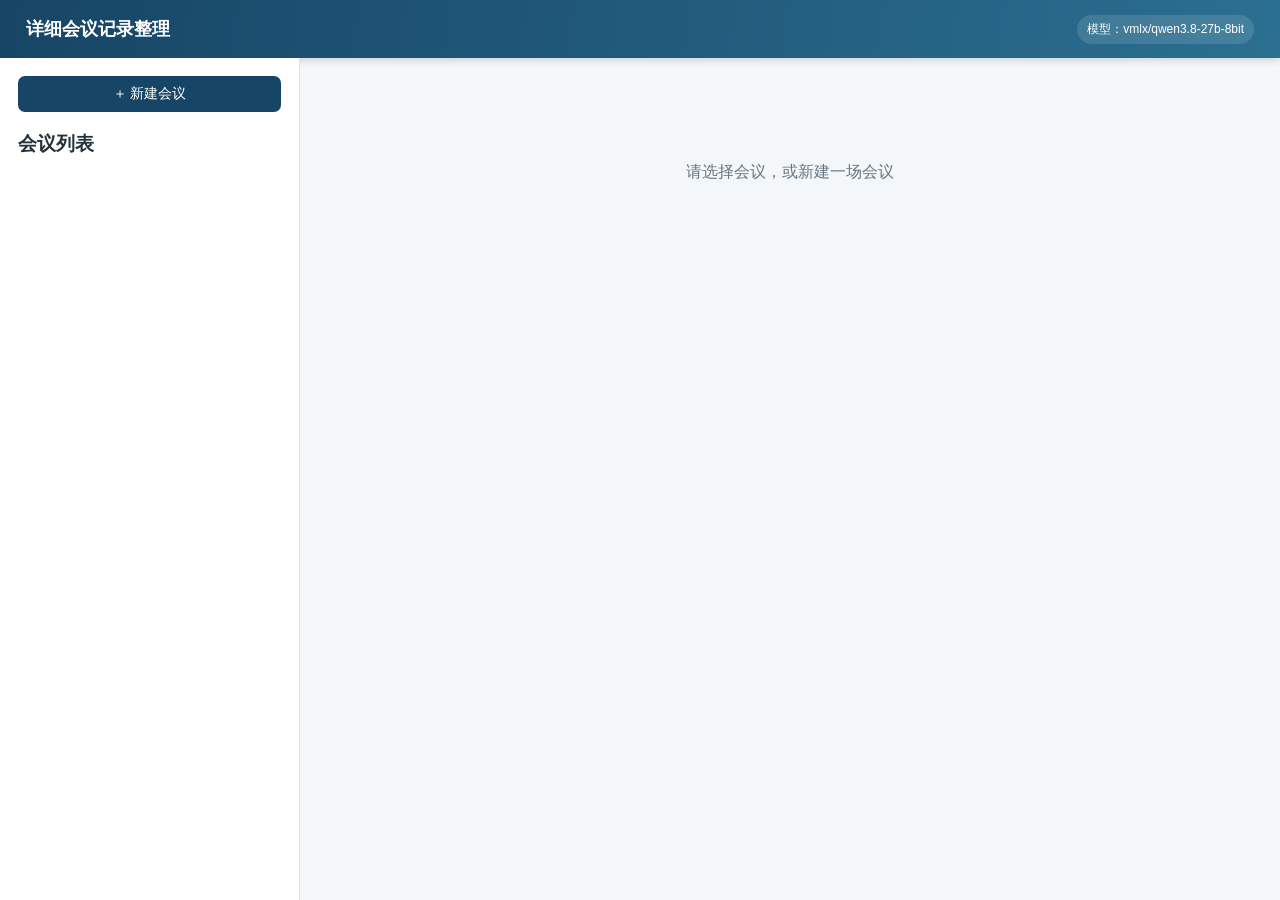
==== meeting-minutes/app/static/index.html @ 68f677d8 "Add detailed meeting records workflow" ====
<!DOCTYPE html>
<html lang="zh-CN">
<head>
<meta charset="utf-8">
<meta name="viewport" content="width=device-width,initial-scale=1">
<title>详细会议记录整理</title>
<style>
:root{--blue:#174565;--mid:#2b6f91;--pale:#eaf3f7;--ink:#23313b;--muted:#667784;--line:#dbe3e8;--bg:#f4f7f9;--ok:#24734a;--warn:#9a6a00;--bad:#b33b3b}
*{box-sizing:border-box}body{margin:0;font-family:-apple-system,BlinkMacSystemFont,"PingFang SC","Microsoft YaHei",sans-serif;background:var(--bg);color:var(--ink)}
header{height:58px;background:linear-gradient(100deg,var(--blue),var(--mid));color:white;display:flex;align-items:center;justify-content:space-between;padding:0 26px;box-shadow:0 2px 8px #17354a33}
header h1{font-size:18px;margin:0}.model{font-size:12px;background:#ffffff1f;padding:6px 10px;border-radius:20px}.layout{display:grid;grid-template-columns:300px 1fr;min-height:calc(100vh - 58px)}
aside{background:#fff;border-right:1px solid var(--line);padding:18px;overflow:auto}.main{padding:24px;max-width:1180px;width:100%;margin:0 auto}.primary,.secondary,.danger,.tiny{border:0;border-radius:7px;padding:9px 15px;font-size:14px;cursor:pointer}.primary{background:var(--blue);color:#fff}.secondary{background:white;color:var(--blue);border:1px solid var(--mid)}.danger{background:white;color:var(--bad);border:1px solid #e4b6b6}.tiny{padding:4px 8px;font-size:12px;background:white;color:var(--mid);border:1px solid var(--line)}button:disabled{opacity:.45;cursor:not-allowed}.wide{width:100%}
.meeting{border:1px solid var(--line);padding:11px;margin:8px 0;border-radius:9px;cursor:pointer}.meeting.active{border-color:var(--mid);background:var(--pale)}.meeting-title{font-size:14px;font-weight:650}.meta,.hint{font-size:12px;color:var(--muted);line-height:1.6}.badge{display:inline-block;padding:2px 7px;border-radius:12px;background:#edf1f4;font-size:11px;margin:4px 3px 0 0}.badge.done{background:#e0f2e8;color:var(--ok)}.badge.processing,.badge.waiting{background:#fff2d3;color:var(--warn)}.badge.failed{background:#fde7e7;color:var(--bad)}
.card{background:#fff;border:1px solid var(--line);border-radius:12px;padding:20px;margin-bottom:16px;box-shadow:0 2px 7px #20303a0a}.card h2{margin:0 0 14px;color:var(--blue);font-size:17px}.card h3{margin:0 0 10px;font-size:15px}.grid2{display:grid;grid-template-columns:1fr 1fr;gap:12px}.row{display:flex;gap:9px;align-items:center;flex-wrap:wrap}.between{justify-content:space-between}.spaced{margin-top:12px}label{display:block;color:var(--muted);font-size:13px;margin:9px 0 4px}input,textarea{width:100%;border:1px solid var(--line);border-radius:7px;padding:9px 10px;font:inherit;font-size:14px}textarea{resize:vertical}.required{color:var(--bad)}
.source{display:grid;grid-template-columns:34px 1fr auto;gap:10px;align-items:start;padding:11px 0;border-top:1px solid #edf0f2}.source:first-of-type{border-top:0}.source-icon{width:30px;height:30px;border-radius:7px;background:var(--pale);display:flex;align-items:center;justify-content:center}.source-name{font-size:14px;font-weight:600}.pair{display:flex;gap:6px;margin-top:6px}.pair input{max-width:180px;padding:5px 7px;font-size:12px}.source-actions{display:flex;gap:5px}
.job{border-left:4px solid var(--mid);background:var(--pale);padding:12px;border-radius:6px}.progress{height:7px;background:#d9e5eb;border-radius:8px;overflow:hidden;margin-top:8px}.progress span{display:block;height:100%;background:var(--mid)}
.section{border:1px solid var(--line);border-radius:9px;margin:11px 0;overflow:hidden}.section-head{display:flex;justify-content:space-between;align-items:center;background:#f7fafb;padding:10px 13px}.section-head strong{color:var(--blue)}.section-body{padding:13px;line-height:1.72;font-size:14px}.section-body p{margin:6px 0}.section-body ul,.section-body ol{margin:6px 0 6px 23px}.section-body table{width:100%;border-collapse:collapse;margin:10px 0;font-size:13px}.section-body th{background:var(--blue);color:white}.section-body th,.section-body td{border:1px solid #aebbc3;padding:7px;text-align:left;vertical-align:top}.section-body tr:nth-child(even) td{background:#f2f5f7}.refs{font-size:12px;color:var(--muted);margin-top:8px}.empty{text-align:center;color:var(--muted);padding:80px 10px}.revision{padding:7px 0;border-top:1px solid #edf0f2;font-size:13px}.error{color:var(--bad)}.hidden{display:none!important}
@media(max-width:800px){.layout{grid-template-columns:1fr}aside{border-right:0;border-bottom:1px solid var(--line)}.main{padding:14px}.grid2{grid-template-columns:1fr}}
</style>
</head>
<body>
<header><h1>详细会议记录整理</h1><div class="model" id="model-state">模型：vmlx/qwen3.8-27b-8bit</div></header>
<div class="layout"><aside><button class="primary wide" onclick="showCreate()">＋ 新建会议</button><h3>会议列表</h3><div id="meeting-list"></div></aside><main class="main" id="main"><div class="empty">请选择会议，或新建一场会议</div></main></div>
<script>
let currentId=null,pollTimer=null,currentRecord=null;
const $=s=>document.querySelector(s);const esc=s=>String(s??"").replace(/[&<>"']/g,c=>({"&":"&amp;","<":"&lt;",">":"&gt;",'"':"&quot;","'":"&#39;"}[c]));
async function api(path,opts={}){opts.headers={...(opts.headers||{})};if(opts.method&&opts.method!=="GET")opts.headers["X-Meeting-Minutes-Action"]="confirm";const r=await fetch(path,opts);if(!r.ok){let m=r.statusText;try{m=(await r.json()).detail||m}catch{}throw new Error(m)}return r.status===204?null:r.json()}
function badge(s){return `<span class="badge ${esc(s)}">${esc({pending:"待整理",queued:"排队中",waiting:"等待模型",processing:"处理中",running:"处理中",done:"已完成",failed:"失败"}[s]||s)}</span>`}
async function loadList(){const list=await api("/api/meetings");$("#meeting-list").innerHTML=list.map(m=>`<div class="meeting ${m.id===currentId?"active":""}" onclick="selectMeeting(${m.id})"><div class="meeting-title">${esc(m.title)}</div><div class="meta">${esc(m.meeting_date||"日期未填")}</div><div>${m.audio_count?`<span class="badge">录音 ${m.audio_count}</span>`:""}${m.transcript_count?`<span class="badge">识别稿 ${m.transcript_count}</span>`:""}${m.minutes_status!=="pending"?badge(m.minutes_status):""}</div></div>`).join("")||'<div class="hint">暂无会议</div>'}
async function modelStatus(){try{const s=await api("/api/system/model");$("#model-state").textContent=`模型：${s.model_id} · ${{ready:"就绪",busy:"繁忙",unavailable:"不可用"}[s.status]||s.status}`}catch{}}
function stopPoll(){if(pollTimer){clearInterval(pollTimer);pollTimer=null}}
function showCreate(){stopPoll();currentId=null;loadList();$("#main").innerHTML=`<div class="card"><h2>新建会议</h2><label>会议标题 <span class="required">*</span></label><input id="c-title" placeholder="例如：项目需求澄清会"><div class="grid2"><div><label>会议日期 <span class="required">*</span></label><input type="date" id="c-date"></div><div><label>会议背景</label><input id="c-bg" placeholder="可选"></div></div><label>主要参会人员（每行：姓名｜角色）</label><textarea id="c-people" rows="4" placeholder="张三｜项目负责人"></textarea><div class="spaced"><button class="primary" onclick="createMeeting()">创建并添加资料</button></div></div>`}
async function createMeeting(){const title=$("#c-title").value.trim(),date=$("#c-date").value;if(!title||!date)return alert("请填写会议标题和会议日期");const attendees=$("#c-people").value.split("\n").map(x=>x.split(/[｜|]/)).filter(x=>x[0]?.trim()).map(x=>({name:x[0].trim(),role:(x[1]||"").trim()}));const r=await api("/api/meetings",{method:"POST",headers:{"Content-Type":"application/json"},body:JSON.stringify({title,meeting_date:date,background:$("#c-bg").value,attendees})});await selectMeeting(r.id)}
async function selectMeeting(id){stopPoll();currentId=id;currentRecord=null;const [m,revisions]=await Promise.all([api(`/api/meetings/${id}`),api(`/api/meetings/${id}/records/revisions`)]);await loadList();renderMeeting(m,revisions);if(m.job&&["queued","waiting","running"].includes(m.job.status))startPoll()}
function renderMeeting(m,revisions){const sources=m.sources||[];$("#main").innerHTML=`
<div class="card"><div class="row between"><div><h2>${esc(m.title)}</h2><div class="meta">会议日期：${esc(m.meeting_date||"未填写")}　修订版：${m.current_revision||0}</div></div><button class="danger" onclick="deleteMeeting()">删除会议</button></div><div class="grid2"><div><label>会议标题</label><input id="m-title" value="${esc(m.title)}"></div><div><label>会议日期 <span class="required">*</span></label><input type="date" id="m-date" value="${esc(m.meeting_date)}"></div></div><label>会议背景</label><textarea id="m-bg" rows="2">${esc(m.background||"")}</textarea><button class="secondary spaced" onclick="saveMeeting()">保存会议信息</button></div>
<div class="card"><h2>会议资料</h2><div class="hint">可一次选择多份录音、TXT 或 DOCX。识别稿为文字权威；“配对标识”相同的录音仅辅助时间轴和说话人。</div><input class="spaced" id="source-files" type="file" multiple accept="audio/*,.txt,.text,.docx"><div class="row spaced"><input id="new-pair" style="max-width:180px" placeholder="配对标识（可选）"><button class="primary" onclick="uploadFiles()">上传所选文件</button></div><label>或粘贴识别稿</label><textarea id="paste-text" rows="4" placeholder="粘贴会议录音识别文字"></textarea><div class="row spaced"><input id="paste-pair" style="max-width:180px" placeholder="配对标识（可选）"><button class="secondary" onclick="savePaste()">保存粘贴文字</button></div><div id="source-list" class="spaced">${renderSources(sources)}</div></div>
<div class="card"><h2>整理任务</h2><div id="job-panel">${renderJob(m.job)}</div><div class="row spaced"><button class="primary" id="organize-btn" onclick="organize()" ${(!m.meeting_date||!sources.length)?"disabled":""}>整理详细会议记录</button>${!m.meeting_date?'<span class="hint">需先填写会议日期</span>':!sources.length?'<span class="hint">需先添加会议资料</span>':''}</div></div>
<div class="card"><div class="row between"><h2>详细会议记录</h2><div id="record-actions"></div></div><div id="record-view"><div class="hint">${m.current_revision?"正在加载记录…":"完成整理后在此查看并分节编辑"}</div></div></div>
<div class="card"><h2>修订历史</h2><div id="revision-list">${renderRevisions(revisions,m.id)}</div></div>`;
if(m.current_revision)loadRecord();}
function renderSources(sources){return sources.map((s,i)=>`<div class="source"><div class="source-icon">${s.source_type==="audio"?"🎙":"📄"}</div><div><div class="source-name">${esc(s.original_name)} ${s.generated?'<span class="badge">FunASR生成</span>':''}</div><div class="meta">顺序 ${i+1} · ${s.source_type==="audio"?"录音":"识别稿"} · ${esc(s.processing_status||"ready")}</div><div class="pair"><input id="pair-${s.id}" value="${esc(s.pair_key||"")}" placeholder="配对标识"><button class="tiny" onclick="savePair(${s.id})">保存配对</button></div></div><div class="source-actions"><button class="tiny" ${i===0?"disabled":""} onclick="moveSource(${s.id},-1)">↑</button><button class="tiny" ${i===sources.length-1?"disabled":""} onclick="moveSource(${s.id},1)">↓</button><button class="tiny" onclick="deleteSource(${s.id})">删除</button></div></div>`).join("")||'<div class="hint">尚未添加资料</div>'}
function renderJob(j){if(!j)return '<div class="hint">尚未开始整理</div>';const active=["queued","waiting","running"].includes(j.status);return `<div class="${active?"job":""}">${badge(j.status)} <span>${esc(j.stage||"")}</span>${j.error?`<div class="error">${esc(j.error)}</div>`:""}${active?`<div class="progress"><span style="width:${Number(j.progress)||1}%"></span></div>`:""}</div>`}
function renderRevisions(list,id){return list.map(r=>`<div class="revision"><b>r${r.revision}</b> · ${esc(r.editor_kind==="user"?"人工修订":"模型生成")} · ${esc(r.created_at)}　<a href="/api/meetings/${id}/records/${r.revision}/docx">下载 Word</a>　<button class="tiny" onclick="loadRecord(${r.revision})">查看</button></div>`).join("")||'<div class="hint">暂无修订</div>'}
async function saveMeeting(){const title=$("#m-title").value.trim(),date=$("#m-date").value;if(!title||!date)return alert("会议标题和会议日期不能为空");await api(`/api/meetings/${currentId}`,{method:"PATCH",headers:{"Content-Type":"application/json"},body:JSON.stringify({title,meeting_date:date,background:$("#m-bg").value})});await selectMeeting(currentId)}
async function uploadFiles(){const files=[...$("#source-files").files];if(!files.length)return alert("请选择文件");for(const file of files){const fd=new FormData();fd.append("file",file);fd.append("pair_key",$("#new-pair").value.trim());await api(`/api/meetings/${currentId}/sources`,{method:"POST",body:fd})}await selectMeeting(currentId)}
async function savePaste(){const text=$("#paste-text").value.trim();if(!text)return alert("请粘贴识别稿");const fd=new FormData();fd.append("text",text);fd.append("pair_key",$("#paste-pair").value.trim());fd.append("source_name","粘贴识别稿.txt");await api(`/api/meetings/${currentId}/sources`,{method:"POST",body:fd});await selectMeeting(currentId)}
async function savePair(id){await api(`/api/meetings/${currentId}/sources/${id}/pair`,{method:"PUT",headers:{"Content-Type":"application/json"},body:JSON.stringify({pair_key:$(`#pair-${id}`).value})});await selectMeeting(currentId)}
async function moveSource(id,delta){const list=await api(`/api/meetings/${currentId}/sources`),i=list.findIndex(x=>x.id===id),j=i+delta;if(j<0||j>=list.length)return;[list[i],list[j]]=[list[j],list[i]];await api(`/api/meetings/${currentId}/sources/order`,{method:"PUT",headers:{"Content-Type":"application/json"},body:JSON.stringify({source_ids:list.map(x=>x.id)})});await selectMeeting(currentId)}
async function deleteSource(id){if(!confirm("删除该来源文件？"))return;await api(`/api/meetings/${currentId}/sources/${id}`,{method:"DELETE"});await selectMeeting(currentId)}
async function deleteMeeting(){if(!confirm("删除这场会议及其全部来源和修订记录？此操作不可撤销。"))return;await api(`/api/meetings/${currentId}`,{method:"DELETE"});currentId=null;$("#main").innerHTML='<div class="empty">会议已删除</div>';loadList()}
async function organize(){try{const r=await api(`/api/meetings/${currentId}/organize`,{method:"POST"});$("#job-panel").innerHTML=renderJob({status:r.status,stage:r.stage,progress:1});startPoll()}catch(e){alert(e.message)}}
function startPoll(){stopPoll();pollTimer=setInterval(async()=>{if(!currentId)return;const j=await api(`/api/meetings/${currentId}/jobs/latest`);$("#job-panel").innerHTML=renderJob(j);if(["done","failed"].includes(j.status)){stopPoll();await selectMeeting(currentId)}},3000)}
function markdown(text){const lines=String(text||"").split("\n"),out=[];let list=null,table=false,tableHeader=false;const inline=t=>esc(t).replace(/\*\*(.+?)\*\*/g,"<strong>$1</strong>").replace(/\[S(\d{3})\]/g,'<b style="color:#2b6f91">[S$1]</b>');const close=()=>{if(list){out.push(`</${list}>`);list=null}if(table){out.push("</tbody></table>");table=false;tableHeader=false}};for(let i=0;i<lines.length;i++){const t=lines[i].trim();if(t.startsWith("|")&&t.endsWith("|")){if(/^\|?\s*:?-+/.test(t)&&i>0)continue;if(!table){close();out.push("<table><tbody>");table=true;tableHeader=true}const cells=t.slice(1,-1).split("|");out.push(`<tr>${cells.map(c=>`${tableHeader?"<th>":"<td>"}${inline(c.trim())}${tableHeader?"</th>":"</td>"}`).join("")}</tr>`);tableHeader=false;continue}else if(table){out.push("</tbody></table>");table=false;tableHeader=false}if(/^###\s+/.test(t)){close();out.push(`<h3>${inline(t.replace(/^###\s+/,""))}</h3>`)}else if(/^[-*]\s+/.test(t)){if(list!=="ul"){close();out.push("<ul>");list="ul"}out.push(`<li>${inline(t.replace(/^[-*]\s+/,""))}</li>`)}else if(/^\d+[.、]\s*/.test(t)){if(list!=="ol"){close();out.push("<ol>");list="ol"}out.push(`<li>${inline(t.replace(/^\d+[.、]\s*/,""))}</li>`)}else if(t){if(list){out.push(`</${list}>`);list=null}out.push(`<p>${inline(t)}</p>`)}else close()}close();return out.join("")}
async function loadRecord(revision){try{const r=await api(revision?`/api/meetings/${currentId}/records/${revision}`:`/api/meetings/${currentId}/records`);currentRecord=r;const latest=!revision||revision===(await api(`/api/meetings/${currentId}/records/revisions`))[0]?.revision;$("#record-actions").innerHTML=`<a class="secondary" style="text-decoration:none" href="/api/meetings/${currentId}/records/${r.revision}/docx">下载 r${r.revision} Word</a>${r.source_fragment_count?` <button class="secondary" onclick="loadFragments(${r.revision})">核对 ${r.source_fragment_count} 个证据片段</button>`:""}`;$("#record-view").innerHTML=(r.structured.sections||[]).map(s=>`<div class="section"><div class="section-head"><strong>${esc(s.title)}</strong>${latest?`<button class="tiny" onclick="editSection('${esc(s.id)}')">编辑本节</button>`:""}</div><div class="section-body" id="body-${esc(s.id)}">${markdown(s.content)}${s.source_refs?.length?`<div class="refs">证据片段：${esc(s.source_refs.join("、"))}</div>`:""}</div></div>`).join("")+`<div id="fragment-view"></div>`}catch(e){$("#record-view").innerHTML=`<div class="error">${esc(e.message)}</div>`}}
async function loadFragments(revision){const data=await api(`/api/meetings/${currentId}/records/${revision}/fragments`),root=$("#fragment-view");root.innerHTML=`<div class="card"><h3>证据片段索引</h3><div class="hint">用于核对正文中的 S 编号；不会同步到 Feishu Archive。</div>${(data.items||[]).map(f=>`<div class="revision"><b>${esc(f.id)}</b> · 来源 #${Number(f.source_id)||0}<div>${esc(f.text)}</div></div>`).join("")}</div>`}
function editSection(id){const s=currentRecord.structured.sections.find(x=>x.id===id),body=$(`#body-${id}`);body.innerHTML=`<textarea rows="12" id="edit-${id}">${esc(s.content)}</textarea><div class="row spaced"><button class="primary" onclick="saveSection('${id}')">保存为新修订版</button><button class="secondary" onclick="loadRecord()">取消</button></div>`}
async function saveSection(id){const sections={};for(const s of currentRecord.structured.sections)sections[s.id]=s.id===id?$(`#edit-${id}`).value:s.content;try{await api(`/api/meetings/${currentId}/records`,{method:"PATCH",headers:{"Content-Type":"application/json"},body:JSON.stringify({base_revision:currentRecord.revision,sections})});await selectMeeting(currentId)}catch(e){alert(e.message)}}
loadList();modelStatus();setInterval(modelStatus,30000);
</script>
</body>
</html>
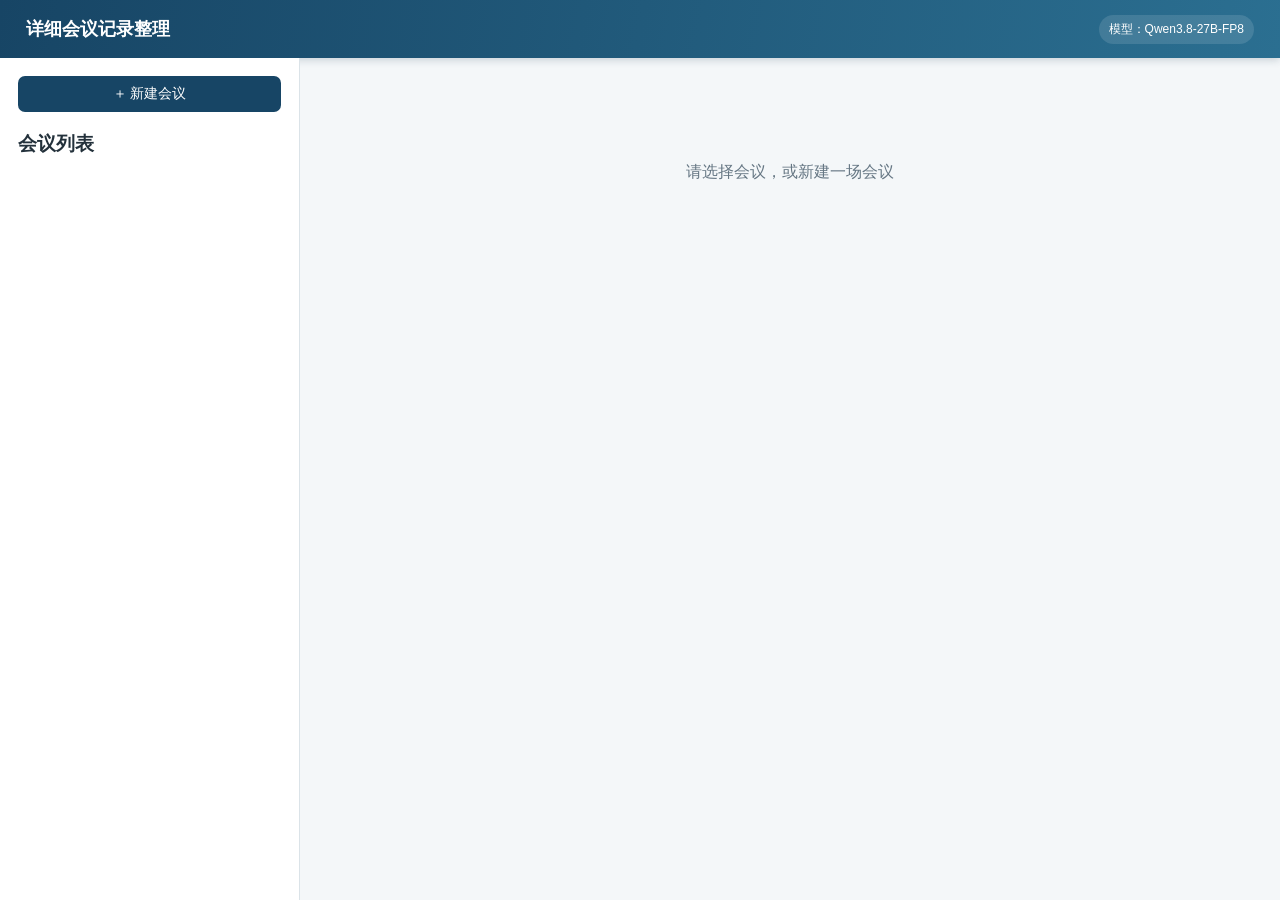
==== commit 7d7d34e7: "Switch meeting records to Qwen3.8 FP8" ====
--- a/meeting-minutes/app/static/index.html
+++ b/meeting-minutes/app/static/index.html
@@ -19,7 +19,7 @@
 </style>
 </head>
 <body>
-<header><h1>详细会议记录整理</h1><div class="model" id="model-state">模型：vmlx/qwen3.8-27b-8bit</div></header>
+<header><h1>详细会议记录整理</h1><div class="model" id="model-state">模型：Qwen3.8-27B-FP8</div></header>
 <div class="layout"><aside><button class="primary wide" onclick="showCreate()">＋ 新建会议</button><h3>会议列表</h3><div id="meeting-list"></div></aside><main class="main" id="main"><div class="empty">请选择会议，或新建一场会议</div></main></div>
 <script>
 let currentId=null,pollTimer=null,currentRecord=null;
